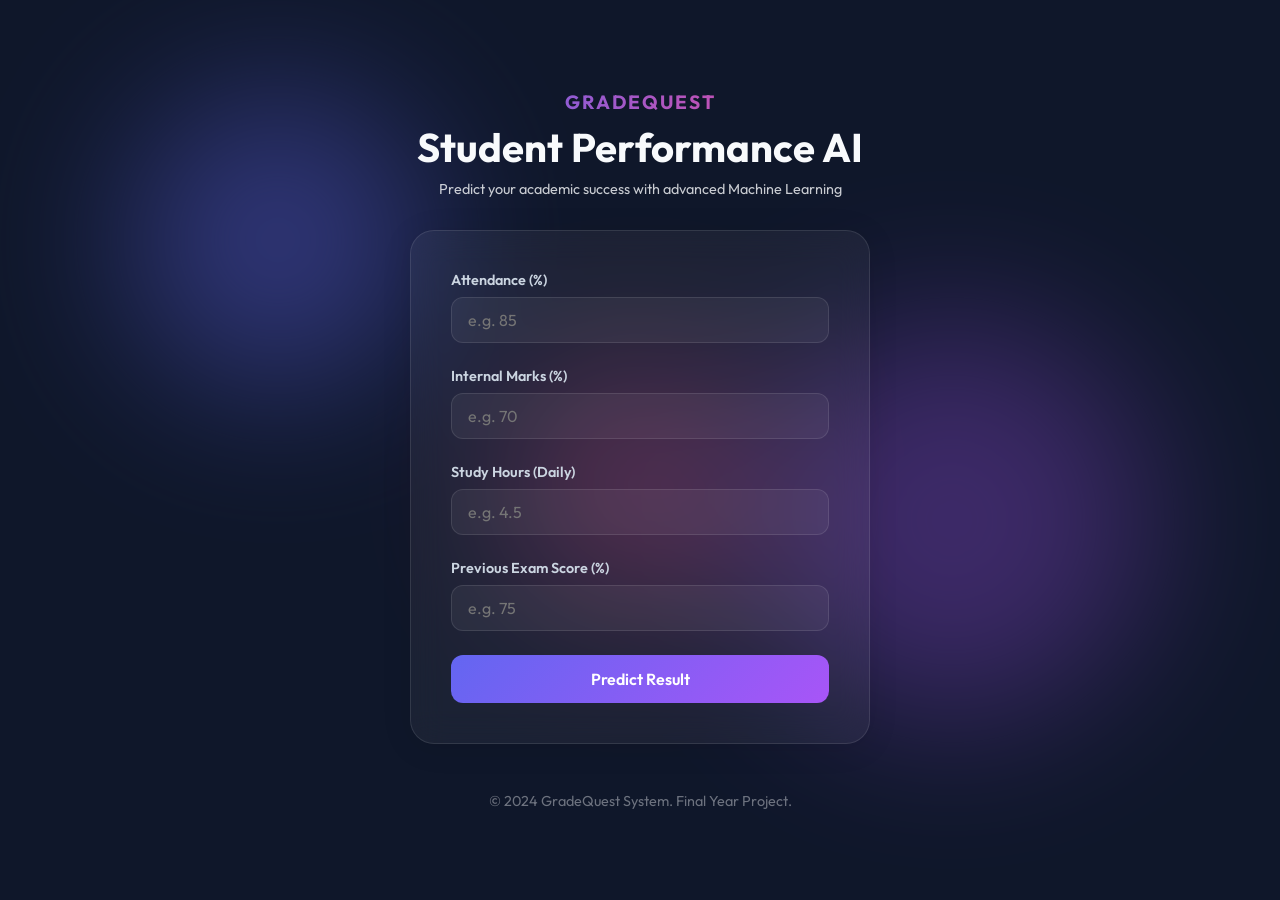
==== frontend/index.html @ 212f871e "Initial commit of GradeQuest Student Performance Predictor" ====
<!DOCTYPE html>
<html lang="en">
<head>
    <meta charset="UTF-8">
    <meta name="viewport" content="width=device-width, initial-scale=1.0">
    <title>GradeQuest | AI Student Performance Predictor</title>
    <link rel="preconnect" href="https://fonts.googleapis.com">
    <link rel="preconnect" href="https://fonts.gstatic.com" crossorigin>
    <link href="https://fonts.googleapis.com/css2?family=Outfit:wght@300;400;600;700&display=swap" rel="stylesheet">
    <link rel="stylesheet" href="style.css">
</head>
<body>
    <div class="background-blobs">
        <div class="blob blob-1"></div>
        <div class="blob blob-2"></div>
        <div class="blob blob-3"></div>
    </div>

    <div class="container">
        <header>
            <div class="logo">GradeQuest</div>
            <h1>Student Performance AI</h1>
            <p>Predict your academic success with advanced Machine Learning</p>
        </header>

        <main class="glass-card">
            <form id="predictionForm">
                <div class="input-group">
                    <label for="attendance">Attendance (%)</label>
                    <input type="number" id="attendance" name="attendance" min="0" max="100" required placeholder="e.g. 85">
                </div>

                <div class="input-group">
                    <label for="internal_marks">Internal Marks (%)</label>
                    <input type="number" id="internal_marks" name="internal_marks" min="0" max="100" required placeholder="e.g. 70">
                </div>

                <div class="input-group">
                    <label for="study_hours">Study Hours (Daily)</label>
                    <input type="number" id="study_hours" name="study_hours" min="0" max="24" step="0.5" required placeholder="e.g. 4.5">
                </div>

                <div class="input-group">
                    <label for="prev_exam_score">Previous Exam Score (%)</label>
                    <input type="number" id="prev_exam_score" name="prev_exam_score" min="0" max="100" required placeholder="e.g. 75">
                </div>

                <button type="submit" id="submitBtn">
                    <span class="btn-text">Predict Result</span>
                    <div class="loader" id="loader"></div>
                </button>
            </form>

            <div id="resultContainer" class="result-container hidden">
                <div class="result-card">
                    <h2>Prediction Result</h2>
                    <div class="score-circle" id="scoreCircle">
                        <span id="resultValue">--</span>
                        <small id="confidenceValue">0%</small>
                    </div>
                    <p id="resultMessage">Based on your input, you are likely to pass.</p>
                </div>
            </div>
            
            <div id="errorContainer" class="error-container hidden">
                <p id="errorMessage">Something went wrong.</p>
            </div>
        </main>

        <footer>
            <p>&copy; 2024 GradeQuest System. Final Year Project.</p>
        </footer>
    </div>

    <script src="script.js"></script>
</body>
</html>
---- frontend/style.css ----
:root {
    --primary-color: #6366f1;
    --secondary-color: #a855f7;
    --accent-color: #ec4899;
    --background-color: #0f172a;
    --text-color: #f8fafc;
    --glass-bg: rgba(255, 255, 255, 0.05);
    --glass-border: rgba(255, 255, 255, 0.1);
    --success-color: #22c55e;
    --danger-color: #ef4444;
}

* {
    box-sizing: border-box;
    margin: 0;
    padding: 0;
    font-family: 'Outfit', sans-serif;
}

body {
    background-color: var(--background-color);
    color: var(--text-color);
    min-height: 100vh;
    display: flex;
    justify-content: center;
    align-items: center;
    position: relative;
    overflow-x: hidden;
}

/* Dynamic Background */
.background-blobs {
    position: absolute;
    top: 0;
    left: 0;
    width: 100%;
    height: 100%;
    z-index: -1;
    overflow: hidden;
}

.blob {
    position: absolute;
    filter: blur(80px);
    border-radius: 50%;
    animation: float 10s infinite alternate;
}

.blob-1 {
    top: 10%;
    left: 10%;
    width: 300px;
    height: 300px;
    background: var(--primary-color);
    opacity: 0.4;
}

.blob-2 {
    bottom: 20%;
    right: 10%;
    width: 400px;
    height: 400px;
    background: var(--secondary-color);
    opacity: 0.3;
    animation-delay: 2s;
}

.blob-3 {
    top: 40%;
    left: 40%;
    width: 250px;
    height: 250px;
    background: var(--accent-color);
    opacity: 0.3;
    animation-delay: 4s;
}

@keyframes float {
    0% { transform: translate(0, 0); }
    100% { transform: translate(30px, 50px); }
}

/* Container */
.container {
    width: 100%;
    max-width: 500px;
    padding: 20px;
    text-align: center;
    z-index: 10;
}

header {
    margin-bottom: 2rem;
}

.logo {
    font-weight: 700;
    font-size: 1.2rem;
    letter-spacing: 2px;
    text-transform: uppercase;
    background: linear-gradient(to right, var(--primary-color), var(--accent-color));
    -webkit-background-clip: text;
    -webkit-text-fill-color: transparent;
    margin-bottom: 0.5rem;
}

h1 {
    font-size: 2.5rem;
    font-weight: 700;
    margin-bottom: 0.5rem;
}

p {
    font-size: 0.9rem;
    opacity: 0.8;
}

/* Glass Card */
.glass-card {
    background: var(--glass-bg);
    backdrop-filter: blur(16px);
    -webkit-backdrop-filter: blur(16px);
    border: 1px solid var(--glass-border);
    border-radius: 24px;
    padding: 2.5rem;
    box-shadow: 0 4px 30px rgba(0, 0, 0, 0.1);
    transition: transform 0.3s ease;
}

.glass-card:hover {
    transform: translateY(-5px);
}

/* Form Styles */
.input-group {
    margin-bottom: 1.5rem;
    text-align: left;
}

label {
    display: block;
    margin-bottom: 0.5rem;
    font-size: 0.9rem;
    font-weight: 600;
    color: #cbd5e1;
}

input {
    width: 100%;
    padding: 12px 16px;
    border-radius: 12px;
    border: 1px solid var(--glass-border);
    background: rgba(255, 255, 255, 0.05);
    color: white;
    font-size: 1rem;
    outline: none;
    transition: all 0.3s ease;
}

input:focus {
    border-color: var(--primary-color);
    background: rgba(255, 255, 255, 0.1);
    box-shadow: 0 0 0 4px rgba(99, 102, 241, 0.2);
}

/* Button */
button {
    width: 100%;
    padding: 14px;
    border: none;
    border-radius: 12px;
    background: linear-gradient(135deg, var(--primary-color), var(--secondary-color));
    color: white;
    font-size: 1rem;
    font-weight: 600;
    cursor: pointer;
    transition: filter 0.3s ease, transform 0.1s ease;
    display: flex;
    justify-content: center;
    align-items: center;
    position: relative;
    overflow: hidden;
}

button:hover {
    filter: brightness(110%);
}

button:active {
    transform: scale(0.98);
}

button:disabled {
    opacity: 0.7;
    cursor: not-allowed;
}

/* Loader */
.loader {
    width: 20px;
    height: 20px;
    border: 3px solid rgba(255, 255, 255, 0.3);
    border-radius: 50%;
    border-top-color: white;
    animation: spin 1s ease-in-out infinite;
    display: none;
    margin-left: 10px;
}

@keyframes spin {
    to { transform: rotate(360deg); }
}

/* Result Section */
.hidden {
    display: none;
}

.result-container {
    margin-top: 2rem;
    animation: fadeIn 0.5s ease-out;
}

@keyframes fadeIn {
    from { opacity: 0; transform: translateY(10px); }
    to { opacity: 1; transform: translateY(0); }
}

.result-card {
    border-top: 1px solid var(--glass-border);
    padding-top: 1.5rem;
}

.score-circle {
    width: 120px;
    height: 120px;
    border-radius: 50%;
    background: rgba(255, 255, 255, 0.05);
    display: flex;
    flex-direction: column;
    justify-content: center;
    align-items: center;
    margin: 1.5rem auto;
    border: 4px solid var(--primary-color);
    box-shadow: 0 0 20px rgba(99, 102, 241, 0.3);
}

#resultValue {
    font-size: 1.5rem;
    font-weight: 700;
}

#confidenceValue {
    font-size: 0.8rem;
    opacity: 0.7;
}

/* Success/Error States */
.pass {
    border-color: var(--success-color);
    box-shadow: 0 0 20px rgba(34, 197, 94, 0.3);
    color: var(--success-color);
}

.fail {
    border-color: var(--danger-color);
    box-shadow: 0 0 20px rgba(239, 68, 68, 0.3);
    color: var(--danger-color);
}

.error-container {
    margin-top: 1rem;
    background: rgba(239, 68, 68, 0.1);
    border: 1px solid rgba(239, 68, 68, 0.2);
    padding: 1rem;
    border-radius: 12px;
    color: #fca5a5;
    font-size: 0.9rem;
}

footer {
    margin-top: 3rem;
    font-size: 0.8rem;
    opacity: 0.5;
}
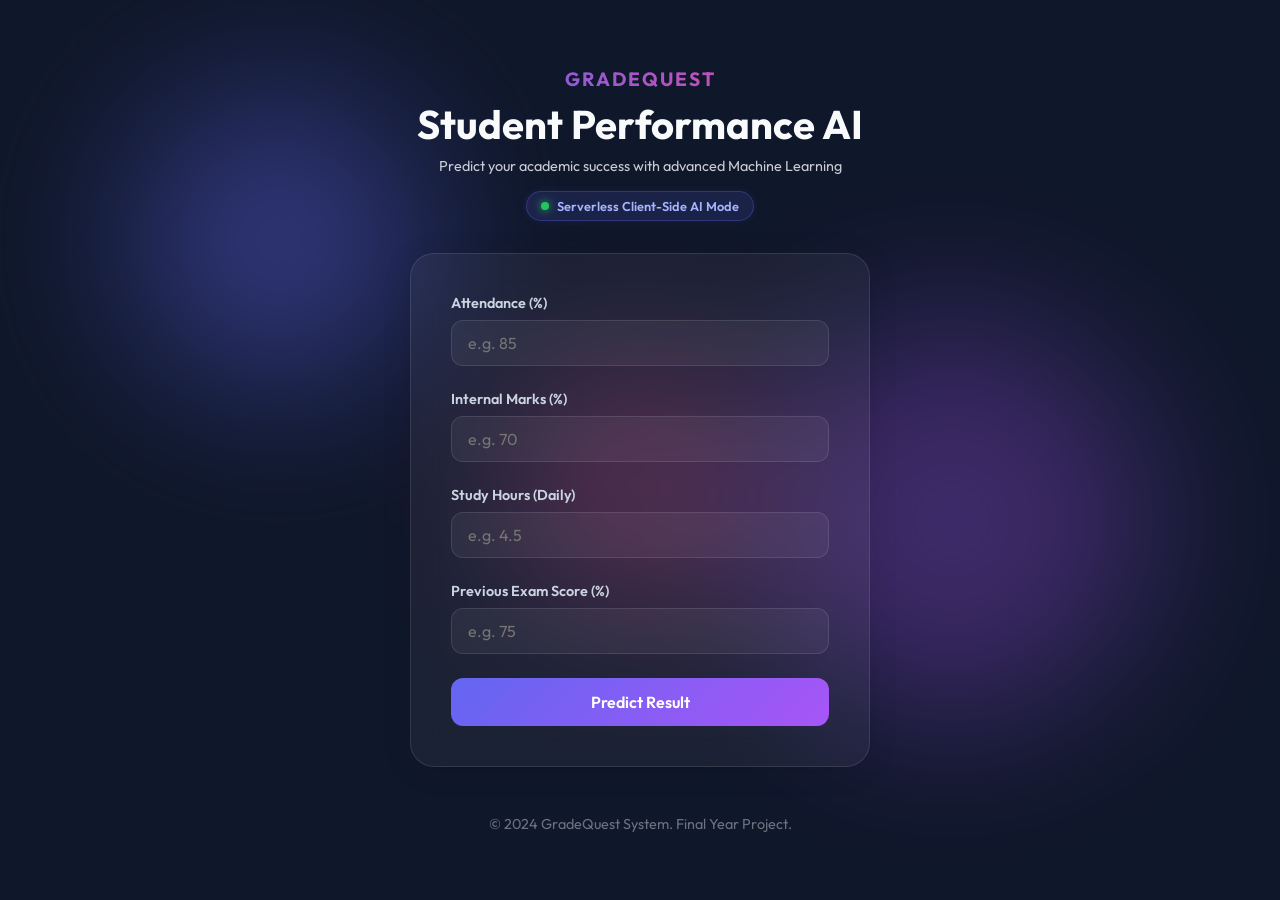
==== commit d02a0d92: "Implement serverless client-side AI mode for 100% online deployment" ====
--- a/frontend/index.html
+++ b/frontend/index.html
@@ -21,6 +21,10 @@
             <div class="logo">GradeQuest</div>
             <h1>Student Performance AI</h1>
             <p>Predict your academic success with advanced Machine Learning</p>
+            <div class="ai-badge">
+                <span class="badge-dot animate-pulse"></span>
+                <span>Serverless Client-Side AI Mode</span>
+            </div>
         </header>
 
         <main class="glass-card">
--- a/frontend/style.css
+++ b/frontend/style.css
@@ -278,6 +278,45 @@
     font-size: 0.9rem;
 }
 
+/* AI Badge Styling */
+.ai-badge {
+    display: inline-flex;
+    align-items: center;
+    gap: 8px;
+    background: rgba(99, 102, 241, 0.15);
+    border: 1px solid rgba(99, 102, 241, 0.3);
+    padding: 6px 14px;
+    border-radius: 50px;
+    font-size: 0.8rem;
+    font-weight: 600;
+    color: #a5b4fc;
+    margin-top: 1rem;
+    box-shadow: 0 0 10px rgba(99, 102, 241, 0.1);
+}
+
+.badge-dot {
+    width: 8px;
+    height: 8px;
+    background-color: var(--success-color);
+    border-radius: 50%;
+    box-shadow: 0 0 8px var(--success-color);
+}
+
+.animate-pulse {
+    animation: pulse 2s cubic-bezier(0.4, 0, 0.6, 1) infinite;
+}
+
+@keyframes pulse {
+    0%, 100% {
+        opacity: 1;
+        transform: scale(1);
+    }
+    50% {
+        opacity: .4;
+        transform: scale(0.9);
+    }
+}
+
 footer {
     margin-top: 3rem;
     font-size: 0.8rem;
